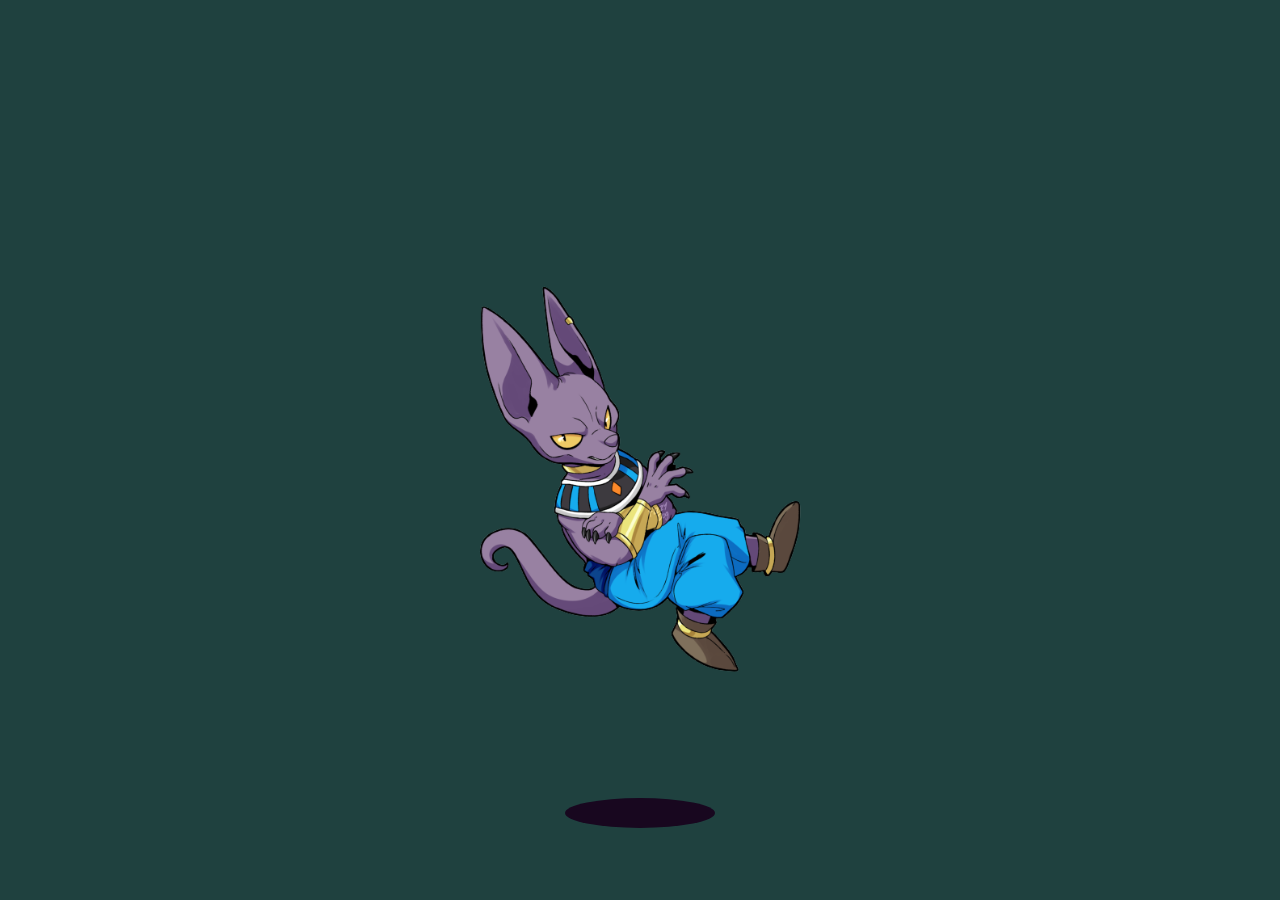
==== index.html @ 7a275519 "fine ill name ya index" ====
<!DOCTYPE html>
<html lang="en">
  <head>
    <meta charset="UTF-8" />
    <meta http-equiv="X-UA-Compatible" content="IE=edge" />
    <meta name="viewport" content="width=device-width, initial-scale=1.0" />
    <link rel="stylesheet" href="beerus.css" />
    <title>Document</title>
  </head>
  <body>
    <div class="floaty-cont">
      <img src="/beerus-removebg-preview.png" alt="" class="lumpy" />
      <div class="ellipse"></div>
    </div>
  </body>
</html>
---- beerus.css ----
body {
    background-color: rgb(31, 65, 63);
    margin: 0;
    padding: 0;
}
.floaty-cont {
    display: flex;
    justify-content: center;
    align-items: end;
    height: 80vh;
    width: 100vw;
    box-sizing: border-box;
}
img {
    display: block;
    height: 50vh;
    max-width: 100%;
    position: relative;

    animation: beerus 3s ease-out infinite;
}
@keyframes beerus {
    50% {
        transform: translate(0, 20px);
    }
}
.ellipse{
    background-color: rgb(24, 7, 31);
    height: 30px;
    width: 150px;
    border-radius: 50%;
    position: absolute;
    bottom: 8%;
    left: 0;
    right: 0;
    margin-left: auto;
    margin-right: auto;
    text-align: center;
    animation: shadow 3s ease-out infinite;

}
/* @keyframes shadow {
    0% {
        width: 20%;
      }
      50% {
        width: 18%;
      }
      100% {
        width: 20%;
      }
} */
@keyframes shadow {
    0% {
        transform: scaleX(.95);
        
      }
      50% {
        transform: scaleX(.5);
      }
      100% {
        transform: scaleX(.95);
      }
}
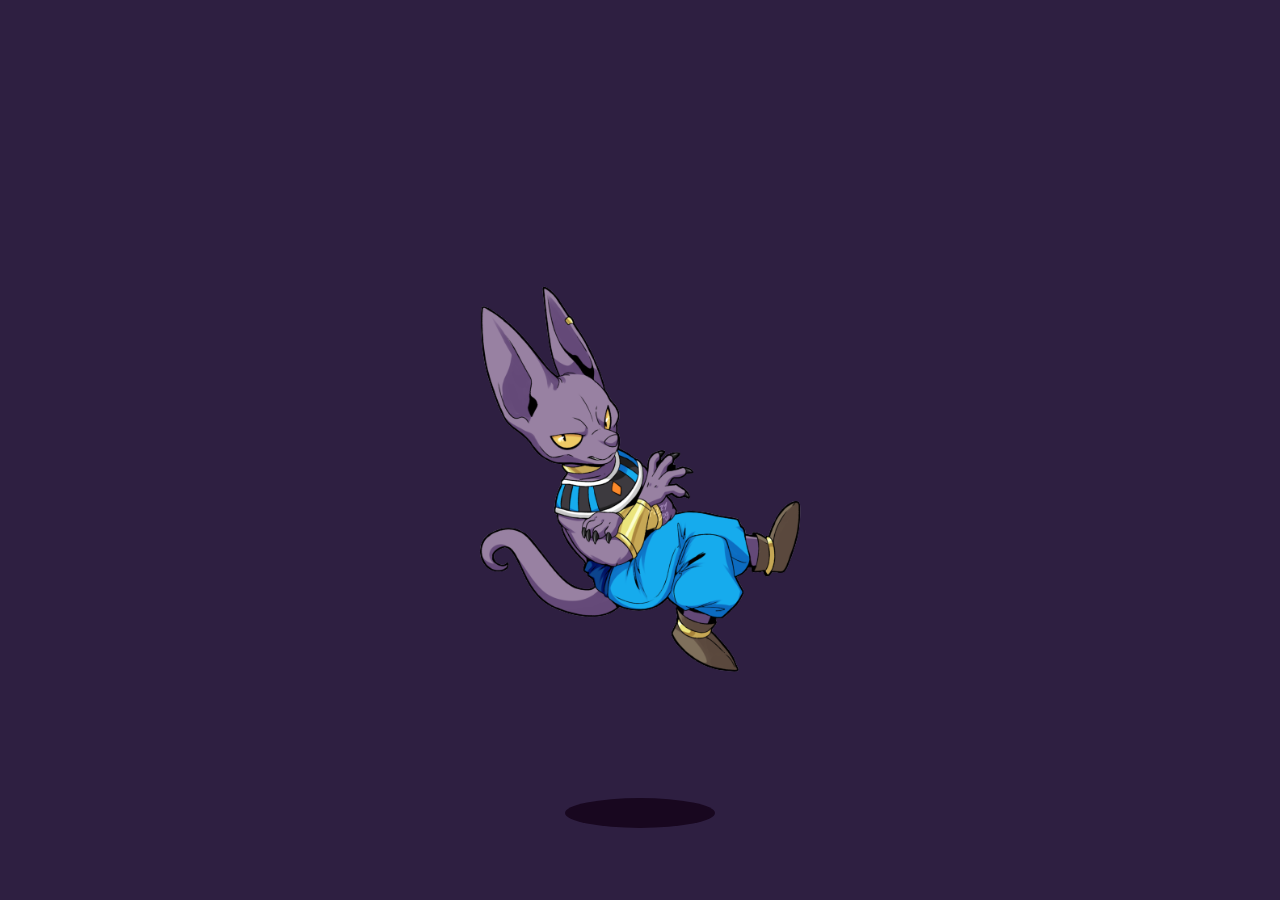
==== commit 9c7d5744: "tonight love infects my brain" ====
--- a/index.html
+++ b/index.html
@@ -9,7 +9,7 @@
   </head>
   <body>
     <div class="floaty-cont">
-      <img src="/beerus-removebg-preview.png" alt="" class="lumpy" />
+      <img src="beerus-removebg-preview.png" alt="" class="lumpy" />
       <div class="ellipse"></div>
     </div>
   </body>
--- a/beerus.css
+++ b/beerus.css
@@ -1,43 +1,43 @@
 body {
-    background-color: rgb(31, 65, 63);
-    margin: 0;
-    padding: 0;
+  /* background-color: rgb(31, 65, 63); */
+  background-color: rgb(46, 31, 65);
+  margin: 0;
+  padding: 0;
 }
 .floaty-cont {
-    display: flex;
-    justify-content: center;
-    align-items: end;
-    height: 80vh;
-    width: 100vw;
-    box-sizing: border-box;
+  display: flex;
+  justify-content: center;
+  align-items: end;
+  height: 80vh;
+  width: 100vw;
+  box-sizing: border-box;
 }
 img {
-    display: block;
-    height: 50vh;
-    max-width: 100%;
-    position: relative;
+  display: block;
+  height: 50vh;
+  max-width: 100%;
+  position: relative;
 
-    animation: beerus 3s ease-out infinite;
+  animation: beerus 3s ease-out infinite;
 }
 @keyframes beerus {
-    50% {
-        transform: translate(0, 20px);
-    }
+  50% {
+    transform: translate(0, 20px);
+  }
 }
-.ellipse{
-    background-color: rgb(24, 7, 31);
-    height: 30px;
-    width: 150px;
-    border-radius: 50%;
-    position: absolute;
-    bottom: 8%;
-    left: 0;
-    right: 0;
-    margin-left: auto;
-    margin-right: auto;
-    text-align: center;
-    animation: shadow 3s ease-out infinite;
-
+.ellipse {
+  background-color: rgb(24, 7, 31);
+  height: 30px;
+  width: 150px;
+  border-radius: 50%;
+  position: absolute;
+  bottom: 8%;
+  left: 0;
+  right: 0;
+  margin-left: auto;
+  margin-right: auto;
+  text-align: center;
+  animation: shadow 3s ease-out infinite;
 }
 /* @keyframes shadow {
     0% {
@@ -51,14 +51,13 @@
       }
 } */
 @keyframes shadow {
-    0% {
-        transform: scaleX(.95);
-        
-      }
-      50% {
-        transform: scaleX(.5);
-      }
-      100% {
-        transform: scaleX(.95);
-      }
-}+  0% {
+    transform: scaleX(0.95);
+  }
+  50% {
+    transform: scaleX(0.5);
+  }
+  100% {
+    transform: scaleX(0.95);
+  }
+}
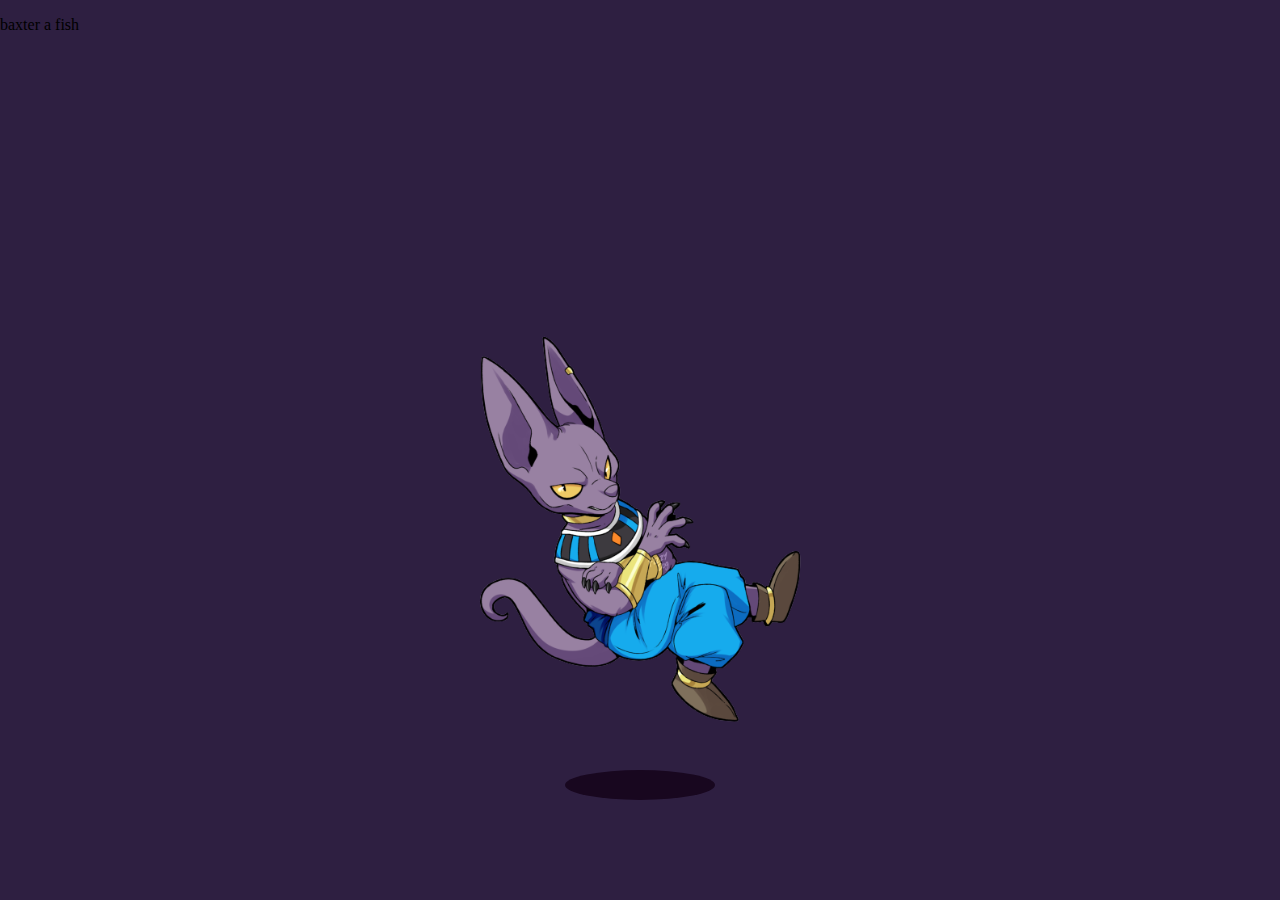
==== commit b36d70a6: "true" ====
--- a/index.html
+++ b/index.html
@@ -8,6 +8,7 @@
     <title>Document</title>
   </head>
   <body>
+    <p>baxter a fish</p>
     <div class="floaty-cont">
       <img src="beerus-removebg-preview.png" alt="" class="lumpy" />
       <div class="ellipse"></div>
--- a/beerus.css
+++ b/beerus.css
@@ -17,7 +17,6 @@
   height: 50vh;
   max-width: 100%;
   position: relative;
-
   animation: beerus 3s ease-out infinite;
 }
 @keyframes beerus {
@@ -31,7 +30,7 @@
   width: 150px;
   border-radius: 50%;
   position: absolute;
-  bottom: 8%;
+  bottom: 100px;
   left: 0;
   right: 0;
   margin-left: auto;
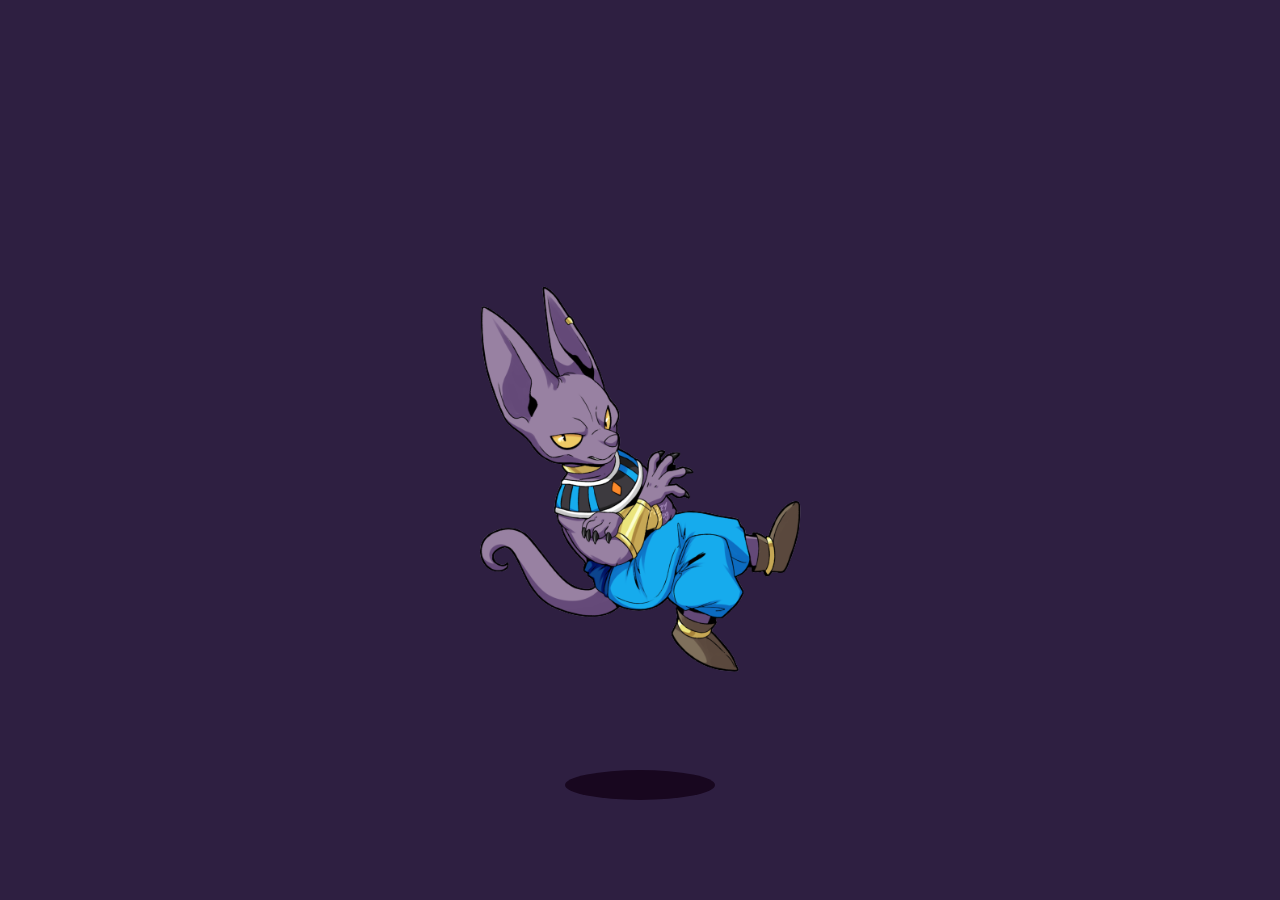
==== commit 7fb99613: "lol" ====
--- a/index.html
+++ b/index.html
@@ -8,7 +8,6 @@
     <title>Document</title>
   </head>
   <body>
-    <p>baxter a fish</p>
     <div class="floaty-cont">
       <img src="beerus-removebg-preview.png" alt="" class="lumpy" />
       <div class="ellipse"></div>
